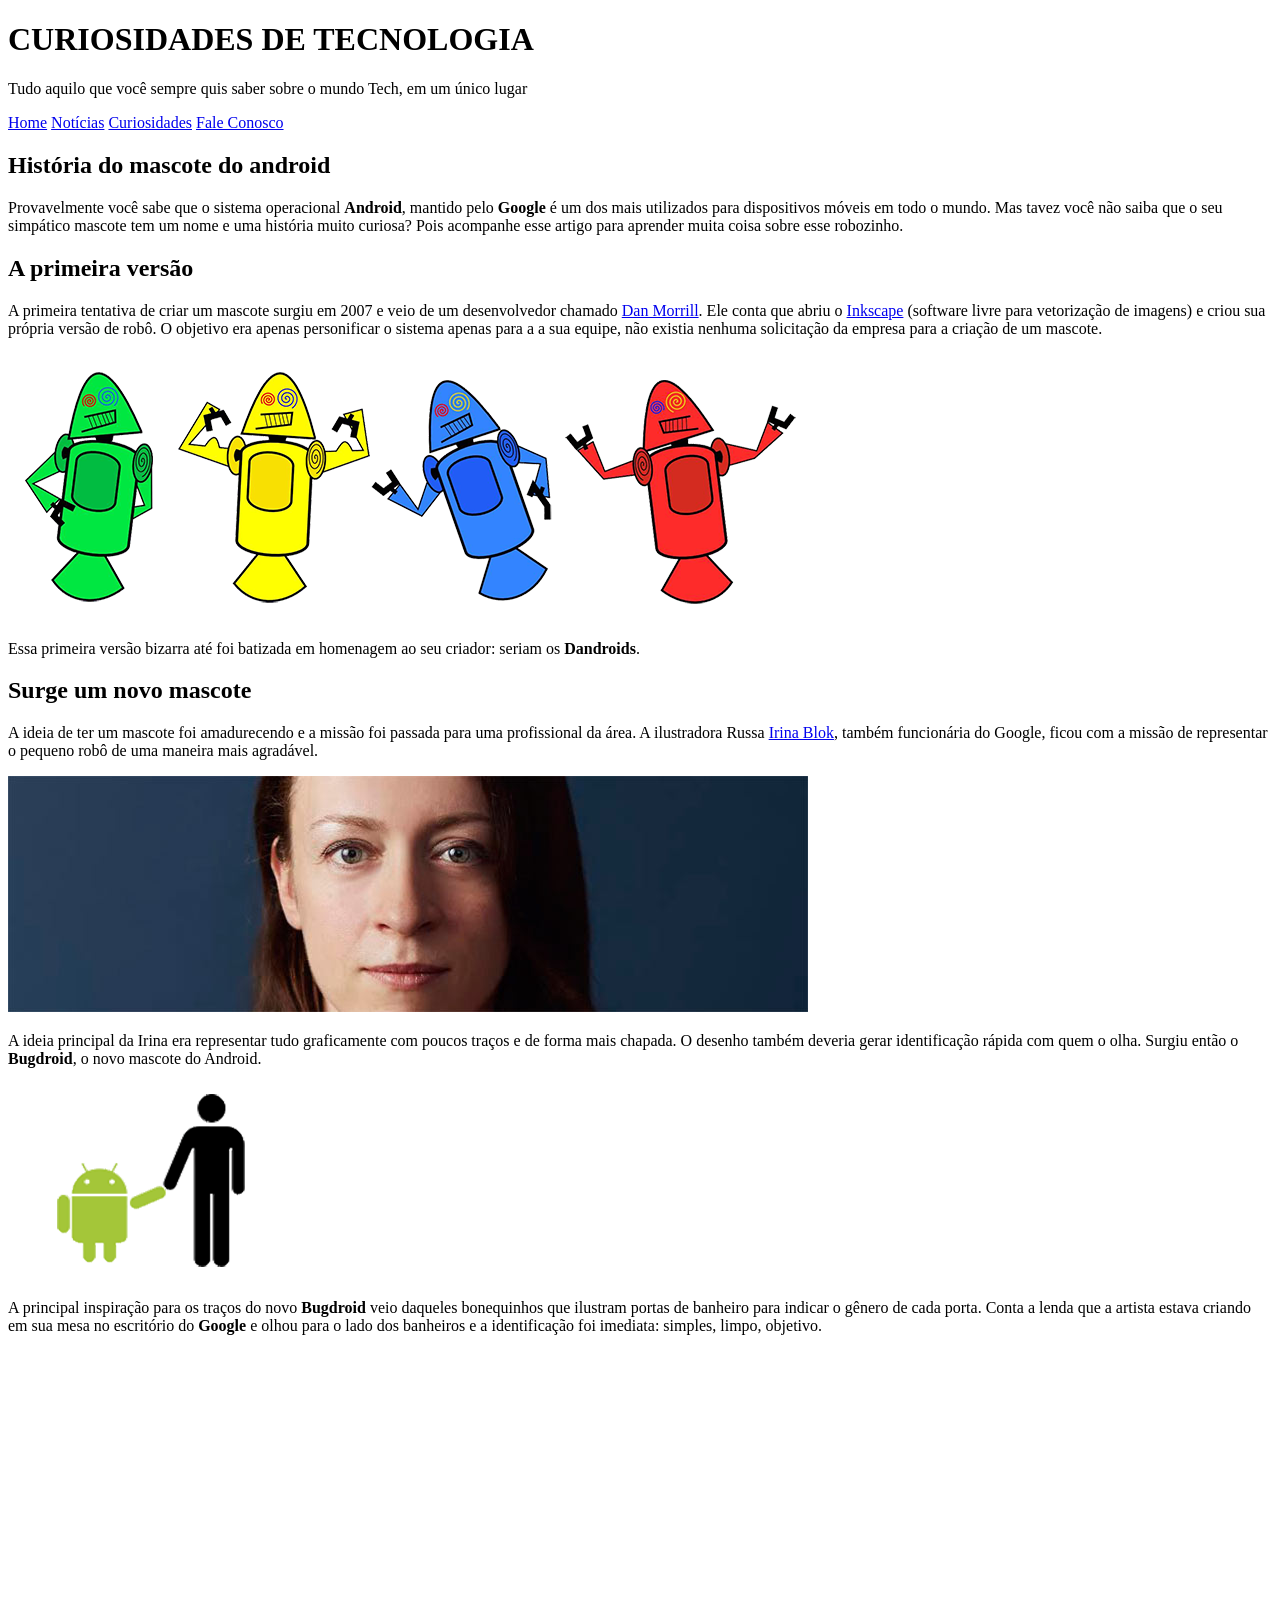
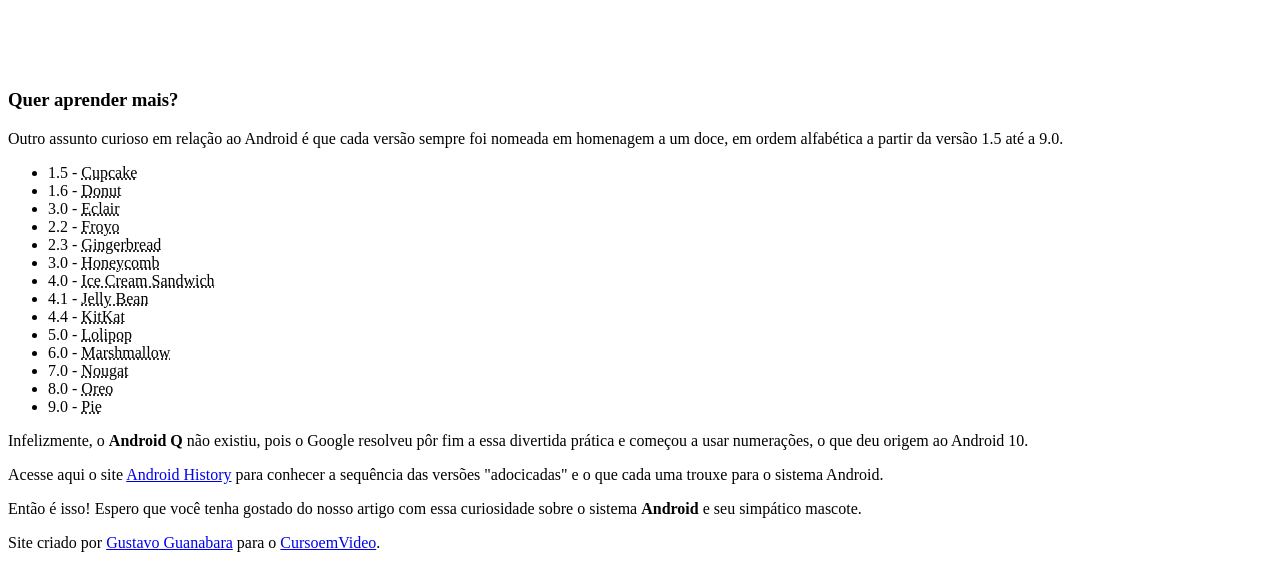
==== index.html @ 2d3b49c1 "Alterei o nome para index" ====
<!DOCTYPE html>
<html lang="pt-br">
<head>
    <meta charset="UTF-8">
    <meta http-equiv="X-UA-Compatible" content="IE=edge">
    <meta name="viewport" content="width=device-width, initial-scale=1.0">
    <title>Como surgiu o mascote do Android</title>
    <link rel="stylesheet" href="style.css">
    <link rel="shortcut icon" href="materiais/imagens/favicon.ico" type="image/x-icon">

</head>
<body>

    <header>
                <h1>CURIOSIDADES DE TECNOLOGIA</h1>
                <p>Tudo aquilo que você sempre quis saber sobre o mundo Tech, em um único lugar</p>
    </header>

    <nav>
                <a href="#">Home</a>
                <a href="#">Notícias</a>
                <a href="#">Curiosidades</a>
                <a href="#">Fale Conosco</a>
    </nav>

    <main>
        <article class="artigo">
                
            <h1>História do mascote do android</h1>
                <p class="conteudo">Provavelmente você sabe que o sistema operacional <strong>Android</strong>, mantido pelo <strong>Google</strong> é um dos mais utilizados para dispositivos móveis em todo o mundo. Mas tavez você não saiba que o seu simpático mascote tem um nome e uma história muito curiosa? Pois acompanhe esse artigo para aprender muita coisa sobre esse robozinho.</p>

                <h2>A primeira versão</h2>
                    
                <p>A primeira tentativa de criar um mascote surgiu em 2007 e veio de um desenvolvedor chamado <a class="externo" href="https://androidcommunity.com/dan-morrill-shows-us-the-android-mascot-that-almost-was-20130103/" target="_blank">Dan Morrill</a>. Ele conta que abriu o <a class="externo" href="https://inkscape.org" target="_blank">Inkscape</a> (software livre para vetorização de imagens) e criou sua própria versão de robô. O objetivo era apenas personificar o sistema apenas para a a sua equipe, não existia nenhuma solicitação da empresa para a criação de um mascote.</p>

                <picture>
                    <source media="(max-width:670px )" srcset="materiais/imagens/dan-droids-pq.png">
                    <img src="materiais/imagens/dan-droids.png" alt="Primeiro mascote do Android"> 
                </picture>

                <p>Essa primeira versão bizarra até foi batizada em homenagem ao seu criador: seriam os <strong>Dandroids</strong>.</p>   

                    
                <h2>Surge um novo mascote</h2>

                <p>A ideia de ter um mascote foi amadurecendo e a missão foi passada para uma profissional da área. A ilustradora Russa <a class="externo" href="https://www.irinablok.com" target="_blank">Irina Blok</a>, também funcionária do Google, ficou com a missão de representar o pequeno robô de uma maneira mais agradável.</p>

                <picture>
                        <source media="(max-width:670px )" srcset="materiais/imagens/irina-blok-pq.jpg">
                        <img src="materiais/imagens/irina-blok.jpg" alt="Irina Blok, criadora do Bugdroid">
                </picture>

                <p>A ideia principal da Irina era representar tudo graficamente com poucos traços e de forma mais chapada. O desenho também deveria gerar identificação rápida com quem o olha. Surgiu então o <strong>Bugdroid</strong>, o novo mascote do Android.</p>

                <img src="materiais/imagens/bugdroid.png" class="pequena" alt="Bugdroid">

                <p>A principal inspiração para os traços do novo <strong>Bugdroid</strong> veio daqueles bonequinhos que ilustram portas de banheiro para indicar o gênero de cada porta. Conta a lenda que a artista estava criando em sua mesa no escritório do <strong>Google</strong> e olhou para o lado dos banheiros e a identificação foi imediata: simples, limpo, objetivo.</p>

                <div class="video"><iframe width="560" height="315" src="https://www.youtube.com/embed/l2UDgpLz20M" title="The next evolution of Android" frameborder="0" allow="accelerometer; autoplay; clipboard-write; encrypted-media; gyroscope; picture-in-picture" allowfullscreen></iframe></div>
    
        <aside>
                
                <h3>Quer aprender mais?</h3>

                <p>Outro assunto curioso em relação ao Android é que cada versão sempre foi nomeada em homenagem a um doce, em ordem alfabética a partir da versão 1.5 até a 9.0.
                </p>

            <ul>
                <li>1.5 - <abbr title="Bolo de copo">Cupcake</abbr></li>
                <li>1.6 - <abbr title="Rosquinha">Donut</abbr></li>
                <li>3.0 - <abbr title="Bomba">Eclair</abbr></li>
                <li>2.2 - <abbr title="Iogurte Congelado">Froyo</abbr></li>
                <li>2.3 - <abbr title="Biscoito de Gengibre">Gingerbread</abbr></li>
                <li>3.0 - <abbr title="Favo de mel">Honeycomb</abbr></li>
                <li>4.0 - <abbr title="Sanduíche de sorvete">Ice Cream Sandwich</abbr></li>
                <li>4.1 - <abbr title="Jujuba">Jelly Bean</abbr></li>
                <li>4.4 - <abbr title="Kitkat">KitKat</abbr></li>
                <li>5.0 - <abbr title="Pirulito">Lolipop</abbr></li>
                <li>6.0 - <abbr title="Marshmallow">Marshmallow</abbr></li>
                <li>7.0 - <abbr title="Torrone">Nougat</abbr></li>
                <li>8.0 - <abbr title="Oreo">Oreo</abbr></li>
                <li>9.0 - <abbr title="Torta">Pie</abbr> </li>
            </ul>

                <p>Infelizmente, o <strong>Android Q</strong> não existiu, pois o Google resolveu pôr fim a essa divertida prática e começou a usar numerações, o que deu origem ao Android 10.</p>

                <p>Acesse aqui o site <a class="externo" href="https://www.android.com/intl/en_uk/history/#/donut" target="_blank">Android History</a> para conhecer a sequência das versões "adocicadas" e o que cada uma trouxe para o sistema Android.</p>

         </aside>

                <p>Então é isso! Espero que você tenha gostado do nosso artigo com essa curiosidade sobre o sistema <strong>Android</strong> e seu simpático mascote.</p>

        </article>
       
    </main>

    <footer>

                <p>Site criado por <a href="https://gustavoguanabara.github.io" target="_blank">Gustavo Guanabara</a> para o <a href="https://www.youtube.com/c/CursoemVídeo" target="_blank">CursoemVideo</a>.</p>
    </footer>
    
</body>
</html>
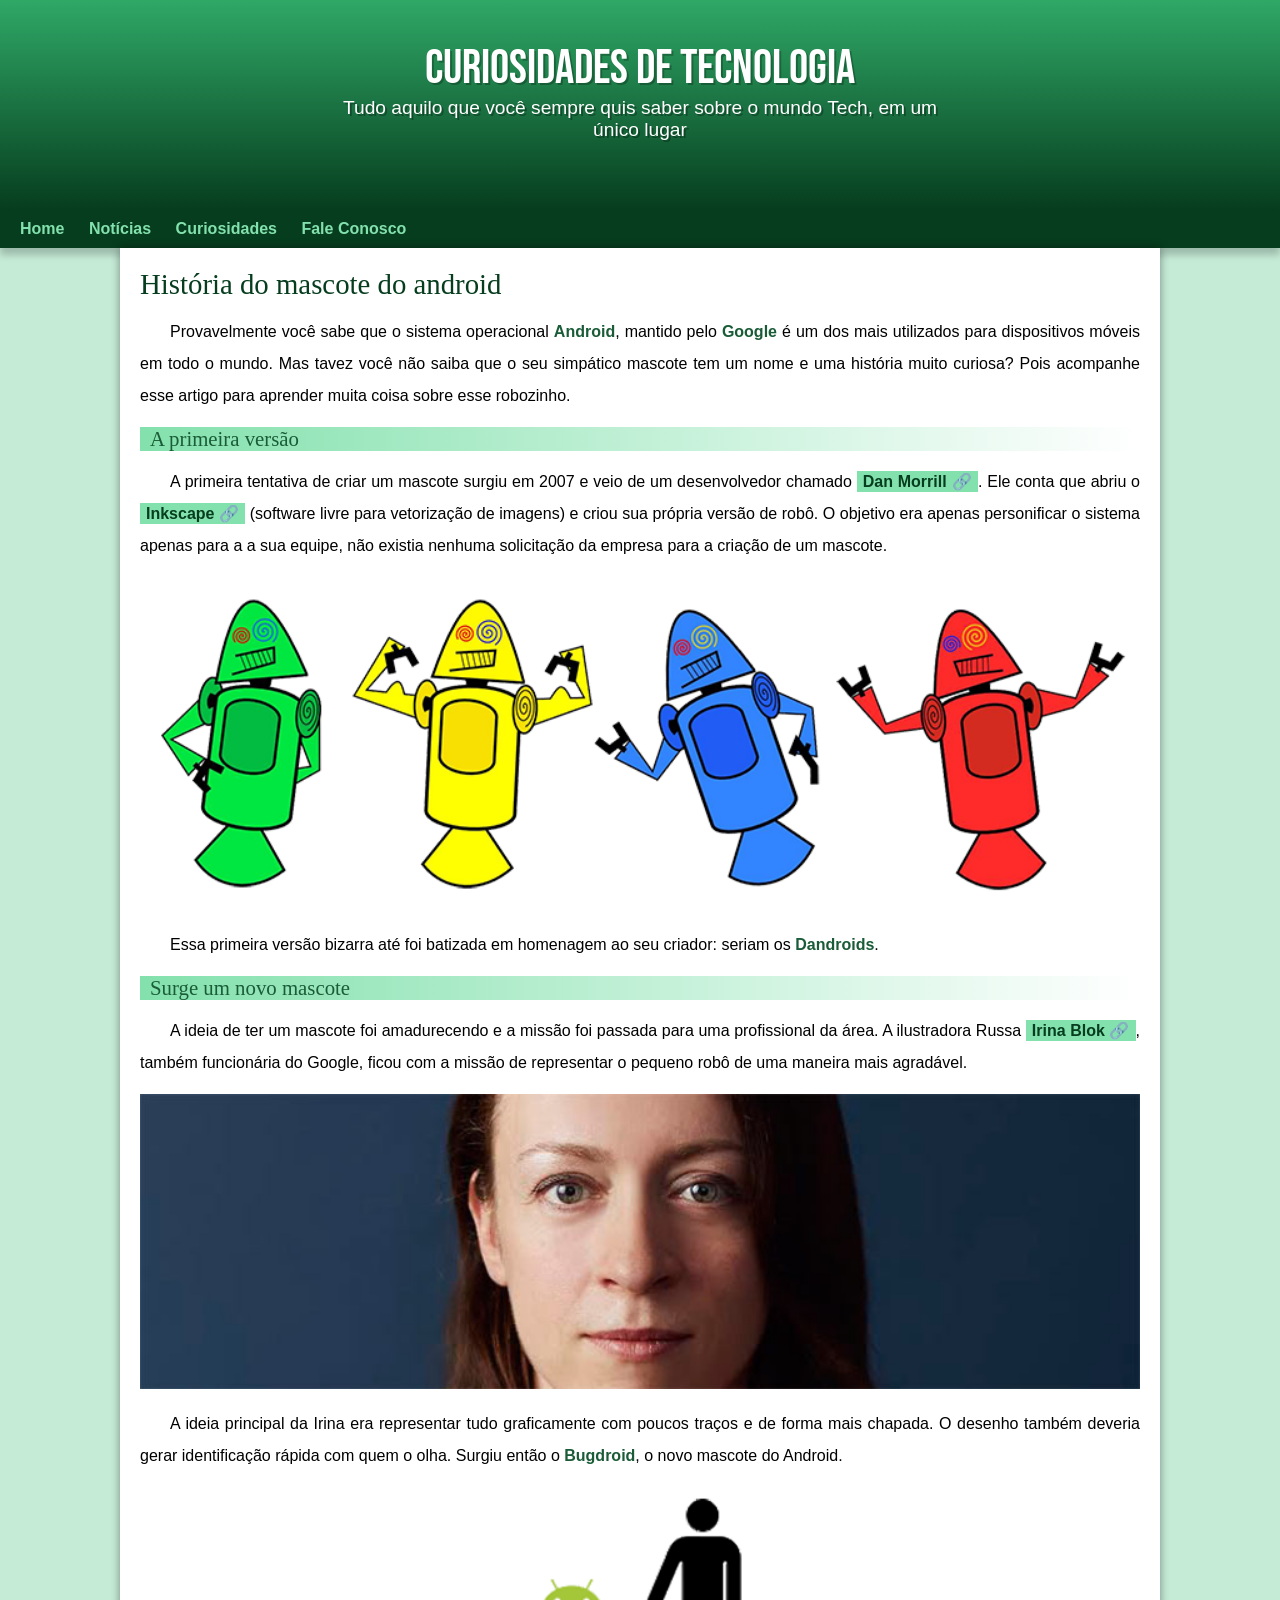
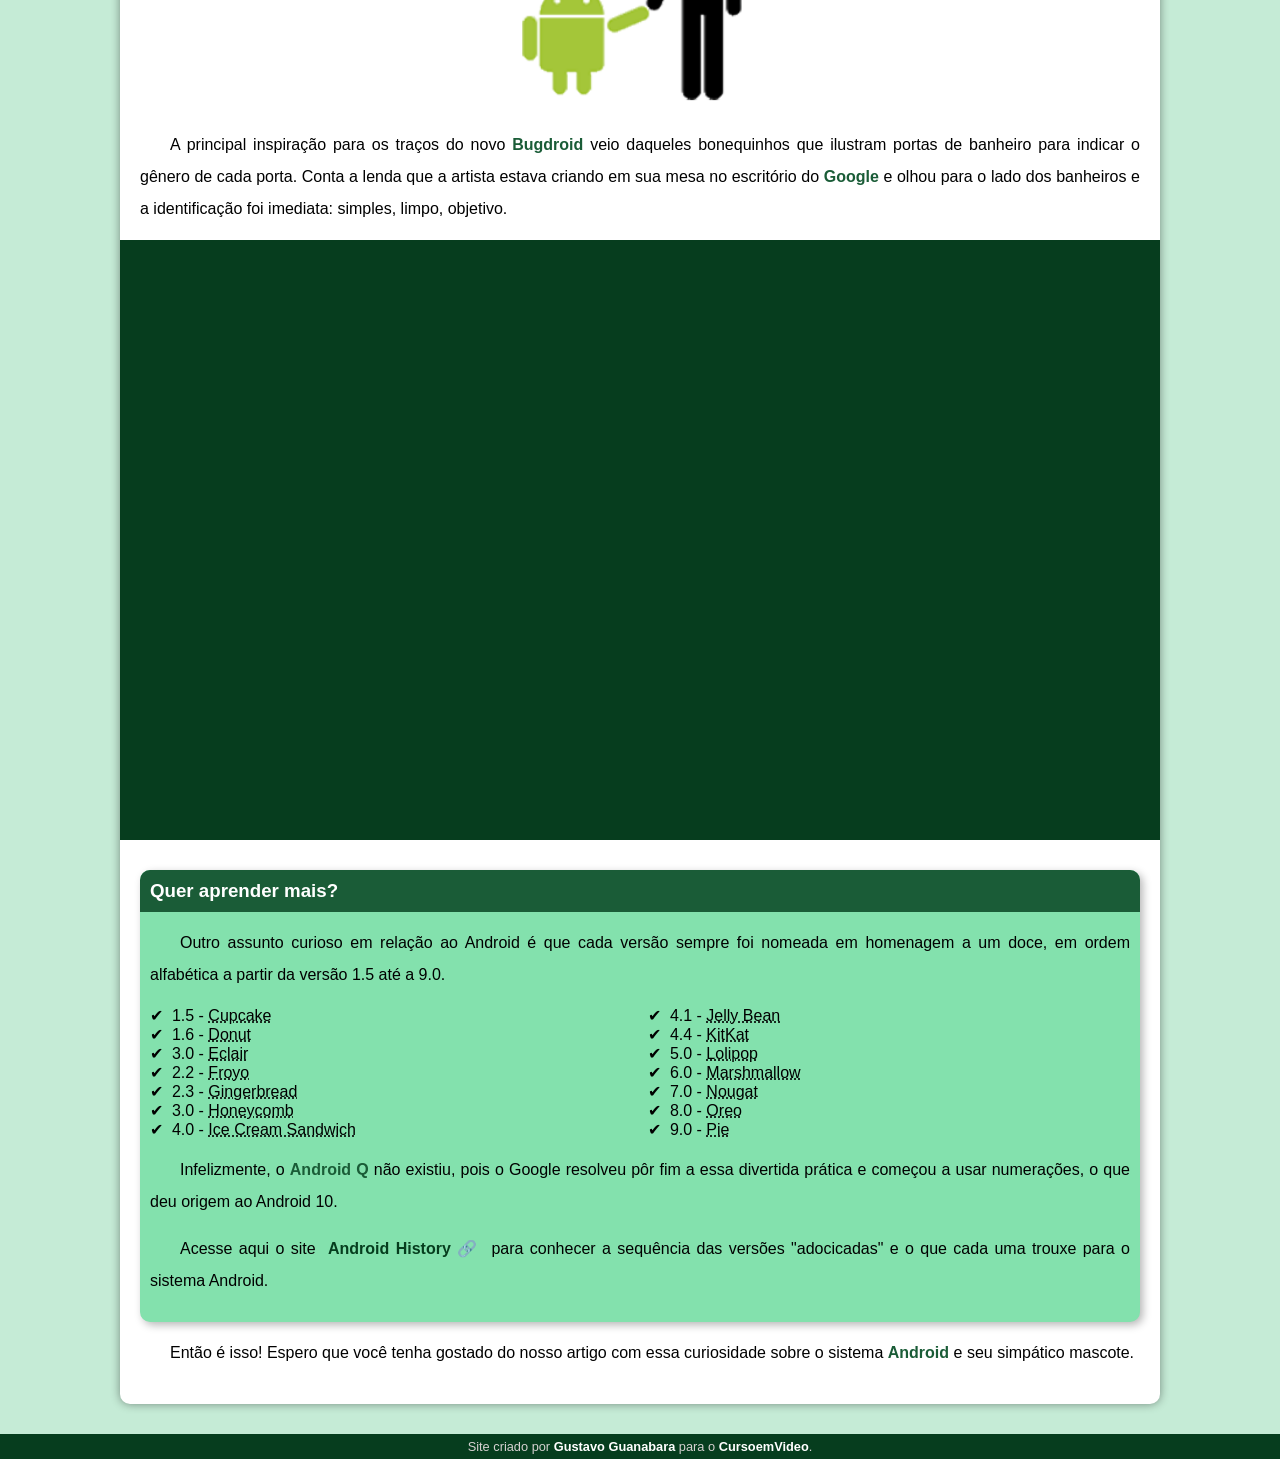
==== commit ef27447c: "configurei folha de estilo css" ====
--- a/index.html
+++ b/index.html
@@ -5,7 +5,7 @@
     <meta http-equiv="X-UA-Compatible" content="IE=edge">
     <meta name="viewport" content="width=device-width, initial-scale=1.0">
     <title>Como surgiu o mascote do Android</title>
-    <link rel="stylesheet" href="style.css">
+    <link rel="stylesheet" href="materiais/estilo/style.css">
     <link rel="shortcut icon" href="materiais/imagens/favicon.ico" type="image/x-icon">
 
 </head>
--- a/materiais/estilo/style.css
+++ b/materiais/estilo/style.css
@@ -0,0 +1,237 @@
+@charset "UTF-8";
+
+@import url('https://fonts.googleapis.com/css2?family=Bebas+Neue&display=swap');
+
+@font-face {
+    font-family:Android;
+    src: url(idroid.otf.otf) format('opentype');
+    font-weight: normal; 
+}
+
+
+/*
+Cores que serão utilizadas:
+#c5ebd6 
+#83e1ad
+#3ddc84
+#2fa866
+#1a5c37
+#063d1e
+*/
+
+:root{
+    --cor0:#c5ebd6;
+    --cor1:#83e1ad;
+    --cor2:#3ddc84;
+    --cor3:#2fa866;
+    --cor4:#1a5c37;
+    --cor5:#063d1e;
+
+    --fonte-padrao: Arial, Verdana, Helvetica, sans-serif; 
+    --fonte-destaque:'Bebas Neue', cursive;
+    --fonte-android:'Android', cursive; 
+
+}     
+
+*{
+    margin: 0px;
+    padding: 0px;
+    min-width: 280px;
+}
+    
+body{
+    font-family:var(--fonte-padrao);
+    margin: 0px;
+    background-color: var(--cor0);
+}
+
+a.externo::after{
+    content: '\00A0\1F517';
+}
+    
+
+header > h1 {
+    color: white;
+    font-family: var(--fonte-destaque);
+    margin: 0px;
+    text-align: center;
+    font-size: 3em;
+    text-shadow: 2px 2px rgba(0, 0, 0, 0.247);
+    font-weight: normal;
+    
+}
+
+header > p{
+    color: white;
+    margin: auto;
+    text-align: center;
+    font-family: var(--fonte-padrao);
+    font-size: 1.2em;
+    max-width:600px;
+    padding-right: 10px;
+    padding-left: 10px;
+    text-shadow: 2px 2px rgba(0, 0, 0, 0.308);
+    margin-bottom: 20px;
+    
+}
+   
+   header{
+    background-image: linear-gradient(to bottom,var(--cor3), var(--cor5));
+    font-family: var(--fonte-destaque);
+    color: var(--cor3);
+    padding: 20px 20px 20px 20px;
+    margin: auto;
+    min-height: 150px;
+    padding-top: 40px;
+    
+}
+
+nav {
+    margin:auto;
+    box-shadow: 0px 7px 7px 0px rgba(10, 10, 10, 0.212);
+    text-align: left;
+    font-family: var(--fonte-padrao);
+    text-decoration: none;
+    padding: 10px;
+    background-color: var(--cor5);
+    font-weight: bold;
+   
+} 
+
+nav > a{
+    text-decoration: none;
+    color: var(--cor1);
+    padding: 10px;
+    margin: auto;
+    border-radius: 5px;
+    transition-duration: 0,5s;
+}
+
+nav > a:hover{
+    background-color: var(--cor3);
+    color: var(--cor5);
+}
+
+main h1{
+    color: var(--cor5);
+    font-family: var(--fonte-android);
+    background-image:linear-gradient(to right,#2fa866 #c5ebd6);
+    font-weight: normal;
+    font-size: 1.8em;
+    
+}
+
+main h2{
+    font-family: var(--fonte-android);
+    color: var(--cor4);
+    font-size: 1.3em;
+    background-image:linear-gradient(to right, #83e1ad, transparent);
+    text-indent: 10px;
+    font-weight: normal;
+}
+
+main p{
+    margin: 15px 0px;
+    text-align: justify;
+    text-indent: 30px;
+    line-height: 2em;
+    font-size: 1em;
+}
+
+main strong{
+    color: var(--cor4);
+    font-weight: bold;
+}
+
+main a{
+    text-decoration: none;
+    font-weight: bold;
+    color: var(--cor5);
+    background-color: var(--cor1);
+    padding: 2px 6px;
+}
+
+main a:hover{
+    text-decoration: underline;
+    color: var(--cor4);
+}
+
+main img{
+    width: 100%;
+}
+
+main img.pequena{
+    display: block;
+    margin: auto;
+    max-width: 350px;
+}
+
+main{
+   min-width: 300px;
+   max-width: 1000px;
+   background-color: white;
+   margin: auto;
+   border-bottom-left-radius: 10px;
+   border-bottom-right-radius: 10px;
+   padding: 20px;
+   box-shadow: 0px 0px 10px rgba(0, 0, 0, 0.411);
+   margin-bottom: 30px;
+   margin-top:0px;
+
+}
+
+div.video{
+    background-color: var(--cor5);
+    margin: 0px -20px 30px -20px;
+    padding: 20px;
+    position: relative;
+    padding-bottom: 58%;
+}
+
+div.video > iframe {
+    position: absolute;
+    top:5%;
+    left:5%;
+    width:90%;
+    height:90%;
+}
+
+aside{
+    background-color: var(--cor1);
+    border-radius: 10px;
+    padding: 10px;
+    box-shadow: 3px 3px 8px rgba(0, 0, 0, 0.288);
+}
+
+aside > h3{
+    background-color: var(--cor4);
+    color: white;
+    padding: 10px;
+    margin: -10px -10px 0 -10px;
+    border-radius: 10px 10px 0px 0px;
+}
+
+aside > ul{
+    list-style-type:'\2714\00A0\00A0';
+    list-style-position: inside;
+    columns: 2;
+}
+
+footer > p{
+    background-color: var(--cor5);
+    text-align: center;
+    color: rgb(214, 209, 209);
+    font-size: 0.8em;
+    padding: 5px;
+}
+
+footer a{
+    color:white;
+    font-weight: bolder;
+    text-decoration: none;
+}
+
+footer a:hover{
+    text-decoration: underline;
+    color: var(--cor1);
+}
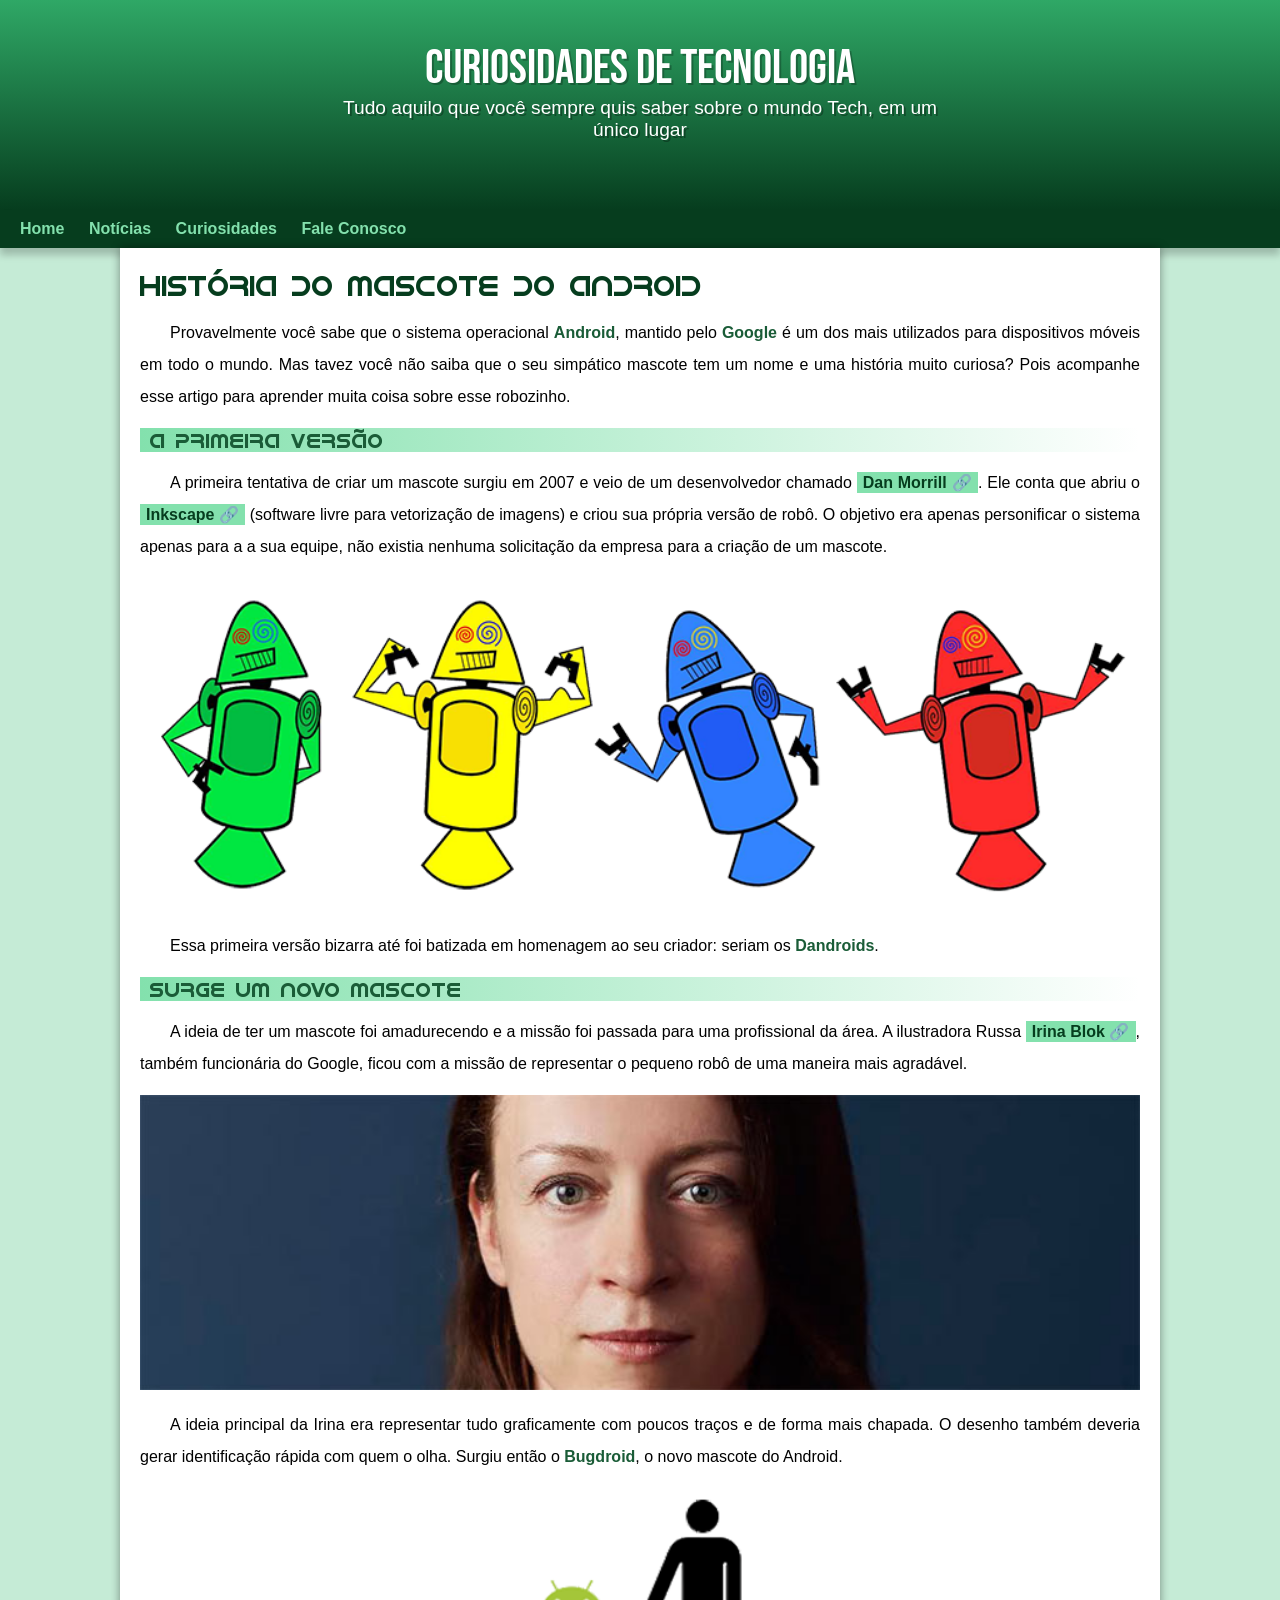
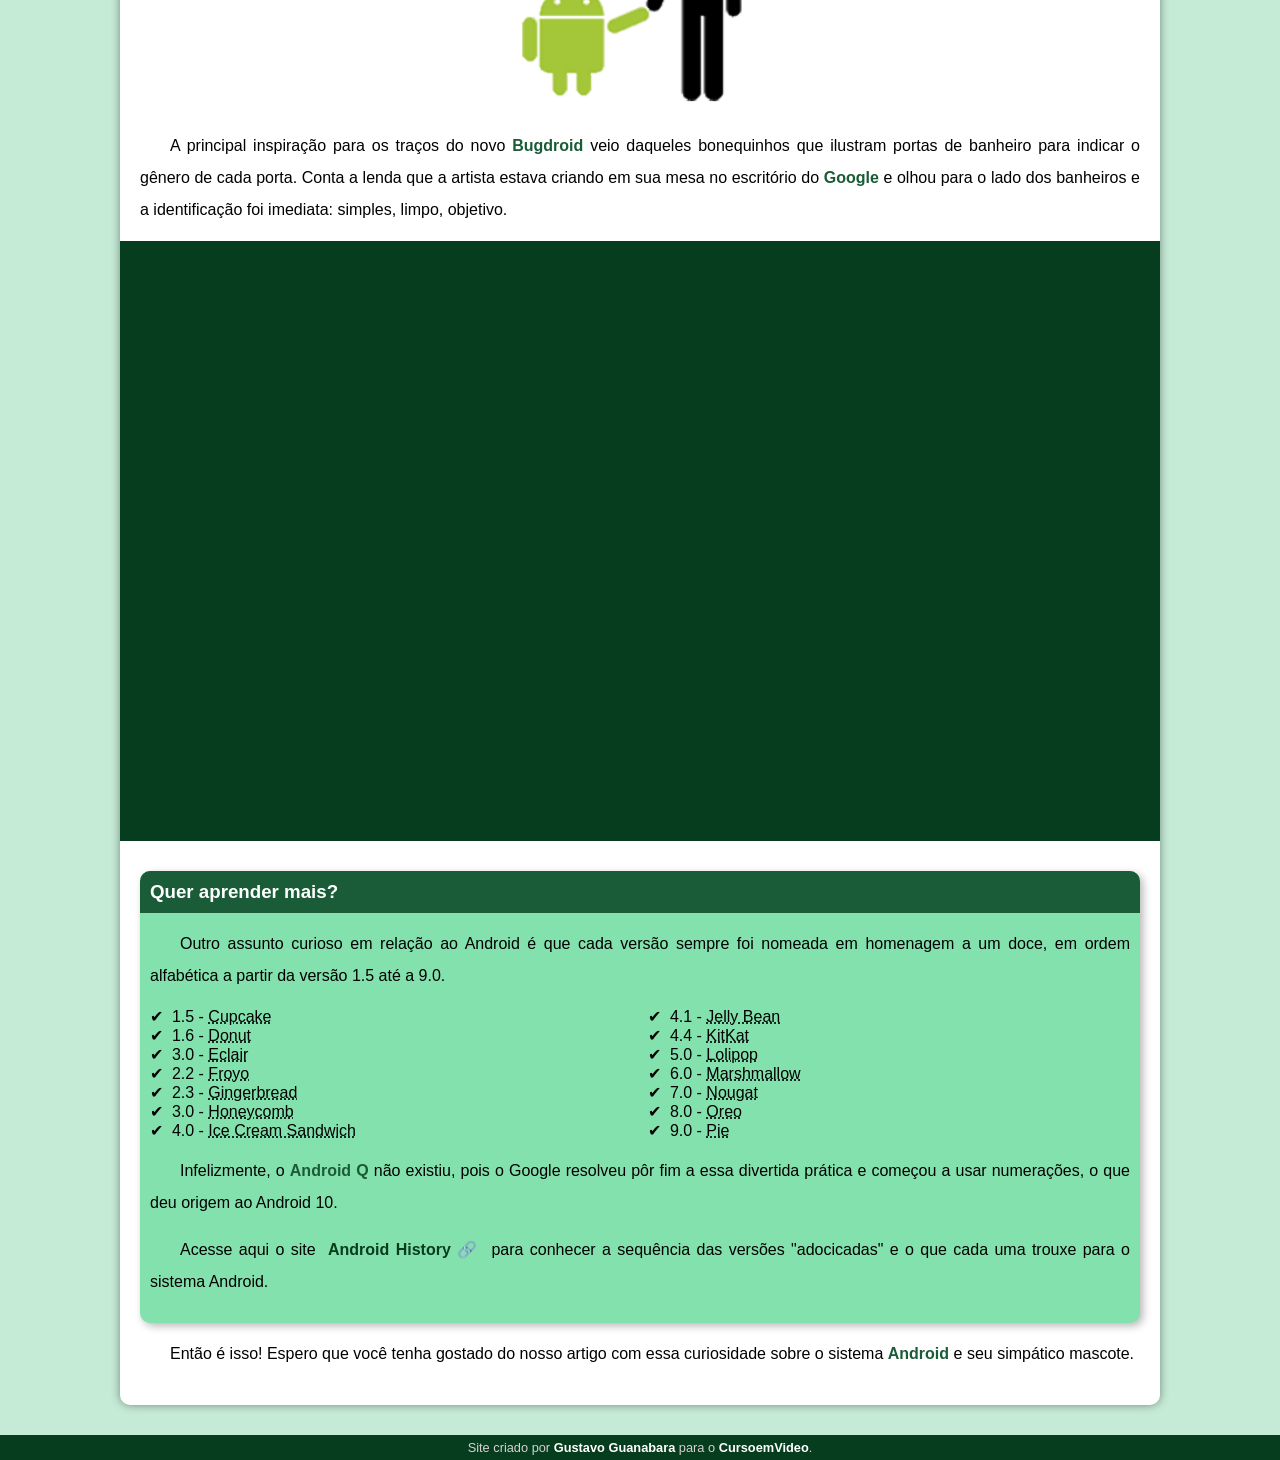
==== commit b9f27a27: "configurei folhas de estilo" ====
--- a/index.html
+++ b/index.html
@@ -5,7 +5,7 @@
     <meta http-equiv="X-UA-Compatible" content="IE=edge">
     <meta name="viewport" content="width=device-width, initial-scale=1.0">
     <title>Como surgiu o mascote do Android</title>
-    <link rel="stylesheet" href="materiais/estilo/style.css">
+    <link rel="stylesheet" href="style.css">
     <link rel="shortcut icon" href="materiais/imagens/favicon.ico" type="image/x-icon">
 
 </head>
--- a/style.css
+++ b/style.css
@@ -0,0 +1,237 @@
+@charset "UTF-8";
+
+@import url('https://fonts.googleapis.com/css2?family=Bebas+Neue&display=swap');
+
+@font-face {
+    font-family:Android;
+    src: url(idroid.otf.otf) format('opentype');
+    font-weight: normal; 
+}
+
+
+/*
+Cores que serão utilizadas:
+#c5ebd6 
+#83e1ad
+#3ddc84
+#2fa866
+#1a5c37
+#063d1e
+*/
+
+:root{
+    --cor0:#c5ebd6;
+    --cor1:#83e1ad;
+    --cor2:#3ddc84;
+    --cor3:#2fa866;
+    --cor4:#1a5c37;
+    --cor5:#063d1e;
+
+    --fonte-padrao: Arial, Verdana, Helvetica, sans-serif; 
+    --fonte-destaque:'Bebas Neue', cursive;
+    --fonte-android:'Android', cursive; 
+
+}     
+
+*{
+    margin: 0px;
+    padding: 0px;
+    min-width: 280px;
+}
+    
+body{
+    font-family:var(--fonte-padrao);
+    margin: 0px;
+    background-color: var(--cor0);
+}
+
+a.externo::after{
+    content: '\00A0\1F517';
+}
+    
+
+header > h1 {
+    color: white;
+    font-family: var(--fonte-destaque);
+    margin: 0px;
+    text-align: center;
+    font-size: 3em;
+    text-shadow: 2px 2px rgba(0, 0, 0, 0.247);
+    font-weight: normal;
+    
+}
+
+header > p{
+    color: white;
+    margin: auto;
+    text-align: center;
+    font-family: var(--fonte-padrao);
+    font-size: 1.2em;
+    max-width:600px;
+    padding-right: 10px;
+    padding-left: 10px;
+    text-shadow: 2px 2px rgba(0, 0, 0, 0.308);
+    margin-bottom: 20px;
+    
+}
+   
+   header{
+    background-image: linear-gradient(to bottom,var(--cor3), var(--cor5));
+    font-family: var(--fonte-destaque);
+    color: var(--cor3);
+    padding: 20px 20px 20px 20px;
+    margin: auto;
+    min-height: 150px;
+    padding-top: 40px;
+    
+}
+
+nav {
+    margin:auto;
+    box-shadow: 0px 7px 7px 0px rgba(10, 10, 10, 0.212);
+    text-align: left;
+    font-family: var(--fonte-padrao);
+    text-decoration: none;
+    padding: 10px;
+    background-color: var(--cor5);
+    font-weight: bold;
+   
+} 
+
+nav > a{
+    text-decoration: none;
+    color: var(--cor1);
+    padding: 10px;
+    margin: auto;
+    border-radius: 5px;
+    transition-duration: 0,5s;
+}
+
+nav > a:hover{
+    background-color: var(--cor3);
+    color: var(--cor5);
+}
+
+main h1{
+    color: var(--cor5);
+    font-family: var(--fonte-android);
+    background-image:linear-gradient(to right,#2fa866 #c5ebd6);
+    font-weight: normal;
+    font-size: 1.8em;
+    
+}
+
+main h2{
+    font-family: var(--fonte-android);
+    color: var(--cor4);
+    font-size: 1.3em;
+    background-image:linear-gradient(to right, #83e1ad, transparent);
+    text-indent: 10px;
+    font-weight: normal;
+}
+
+main p{
+    margin: 15px 0px;
+    text-align: justify;
+    text-indent: 30px;
+    line-height: 2em;
+    font-size: 1em;
+}
+
+main strong{
+    color: var(--cor4);
+    font-weight: bold;
+}
+
+main a{
+    text-decoration: none;
+    font-weight: bold;
+    color: var(--cor5);
+    background-color: var(--cor1);
+    padding: 2px 6px;
+}
+
+main a:hover{
+    text-decoration: underline;
+    color: var(--cor4);
+}
+
+main img{
+    width: 100%;
+}
+
+main img.pequena{
+    display: block;
+    margin: auto;
+    max-width: 350px;
+}
+
+main{
+   min-width: 300px;
+   max-width: 1000px;
+   background-color: white;
+   margin: auto;
+   border-bottom-left-radius: 10px;
+   border-bottom-right-radius: 10px;
+   padding: 20px;
+   box-shadow: 0px 0px 10px rgba(0, 0, 0, 0.411);
+   margin-bottom: 30px;
+   margin-top:0px;
+
+}
+
+div.video{
+    background-color: var(--cor5);
+    margin: 0px -20px 30px -20px;
+    padding: 20px;
+    position: relative;
+    padding-bottom: 58%;
+}
+
+div.video > iframe {
+    position: absolute;
+    top:5%;
+    left:5%;
+    width:90%;
+    height:90%;
+}
+
+aside{
+    background-color: var(--cor1);
+    border-radius: 10px;
+    padding: 10px;
+    box-shadow: 3px 3px 8px rgba(0, 0, 0, 0.288);
+}
+
+aside > h3{
+    background-color: var(--cor4);
+    color: white;
+    padding: 10px;
+    margin: -10px -10px 0 -10px;
+    border-radius: 10px 10px 0px 0px;
+}
+
+aside > ul{
+    list-style-type:'\2714\00A0\00A0';
+    list-style-position: inside;
+    columns: 2;
+}
+
+footer > p{
+    background-color: var(--cor5);
+    text-align: center;
+    color: rgb(214, 209, 209);
+    font-size: 0.8em;
+    padding: 5px;
+}
+
+footer a{
+    color:white;
+    font-weight: bolder;
+    text-decoration: none;
+}
+
+footer a:hover{
+    text-decoration: underline;
+    color: var(--cor1);
+}
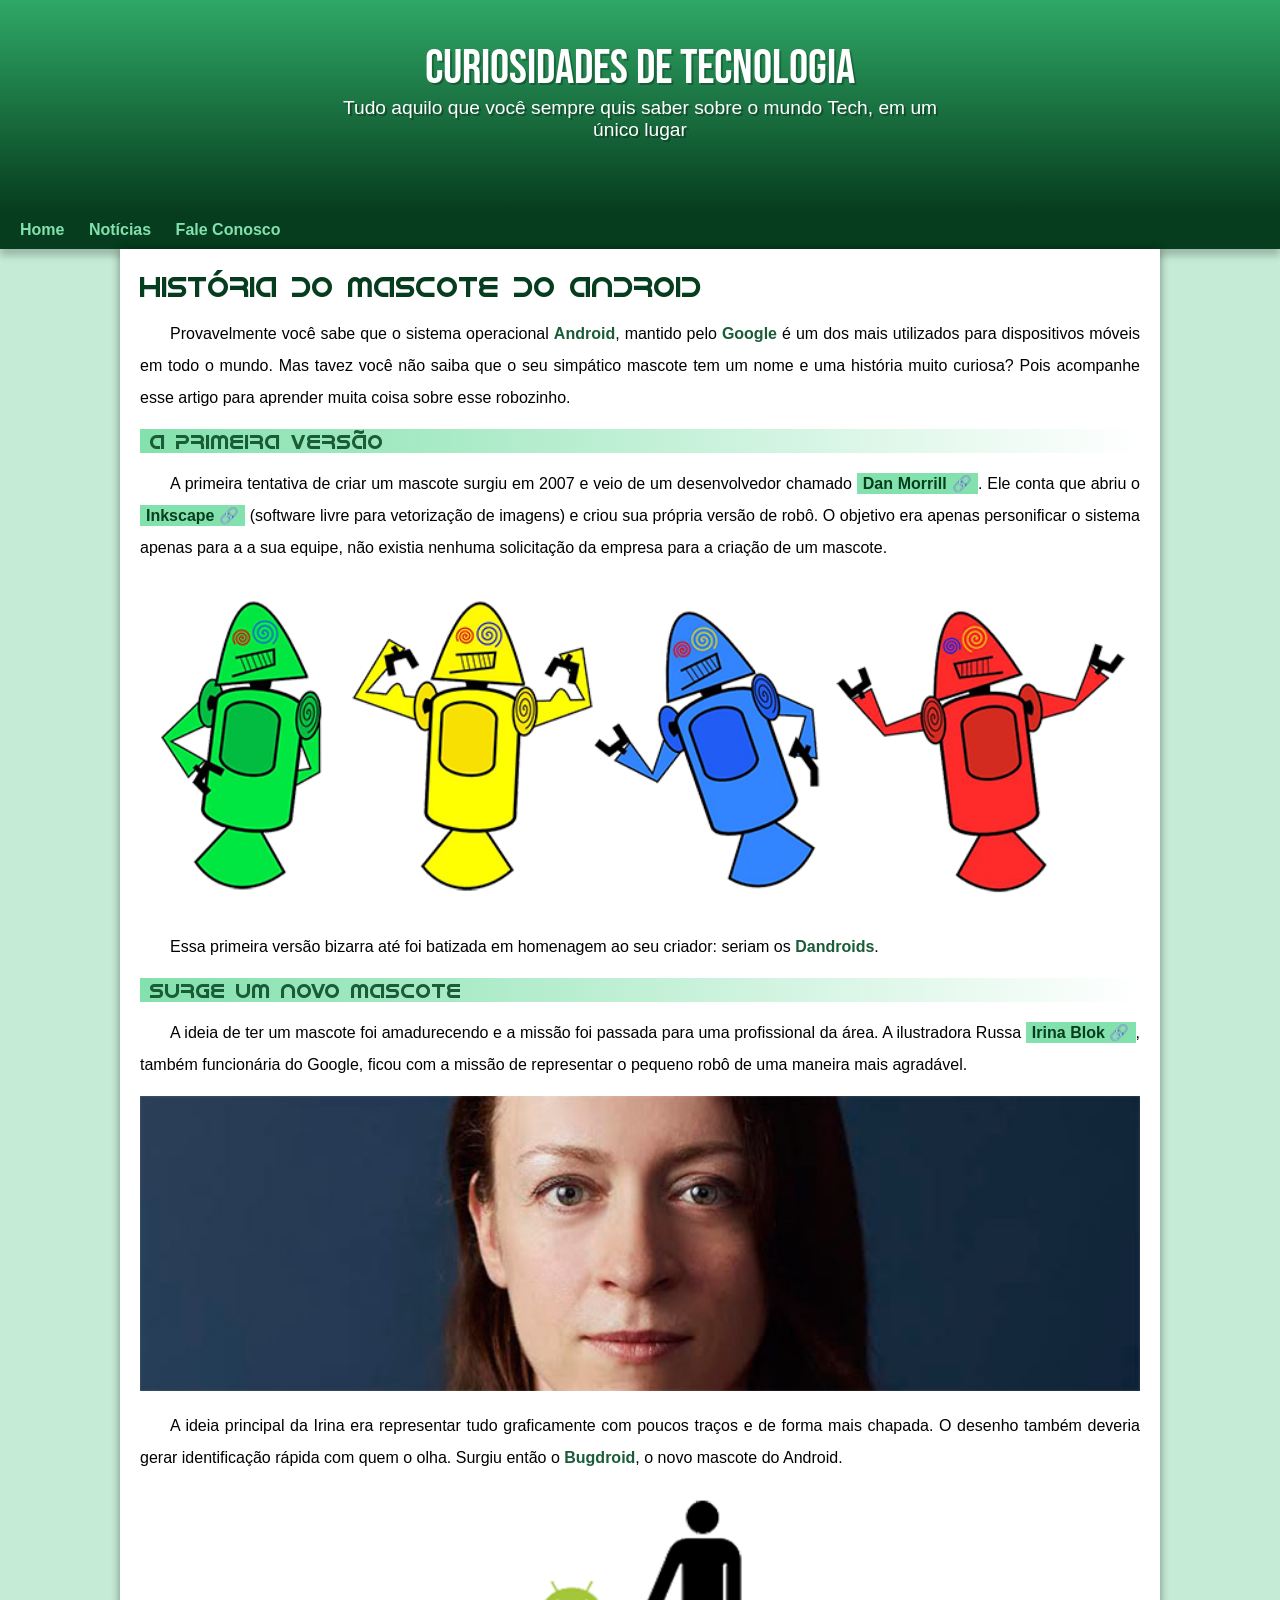
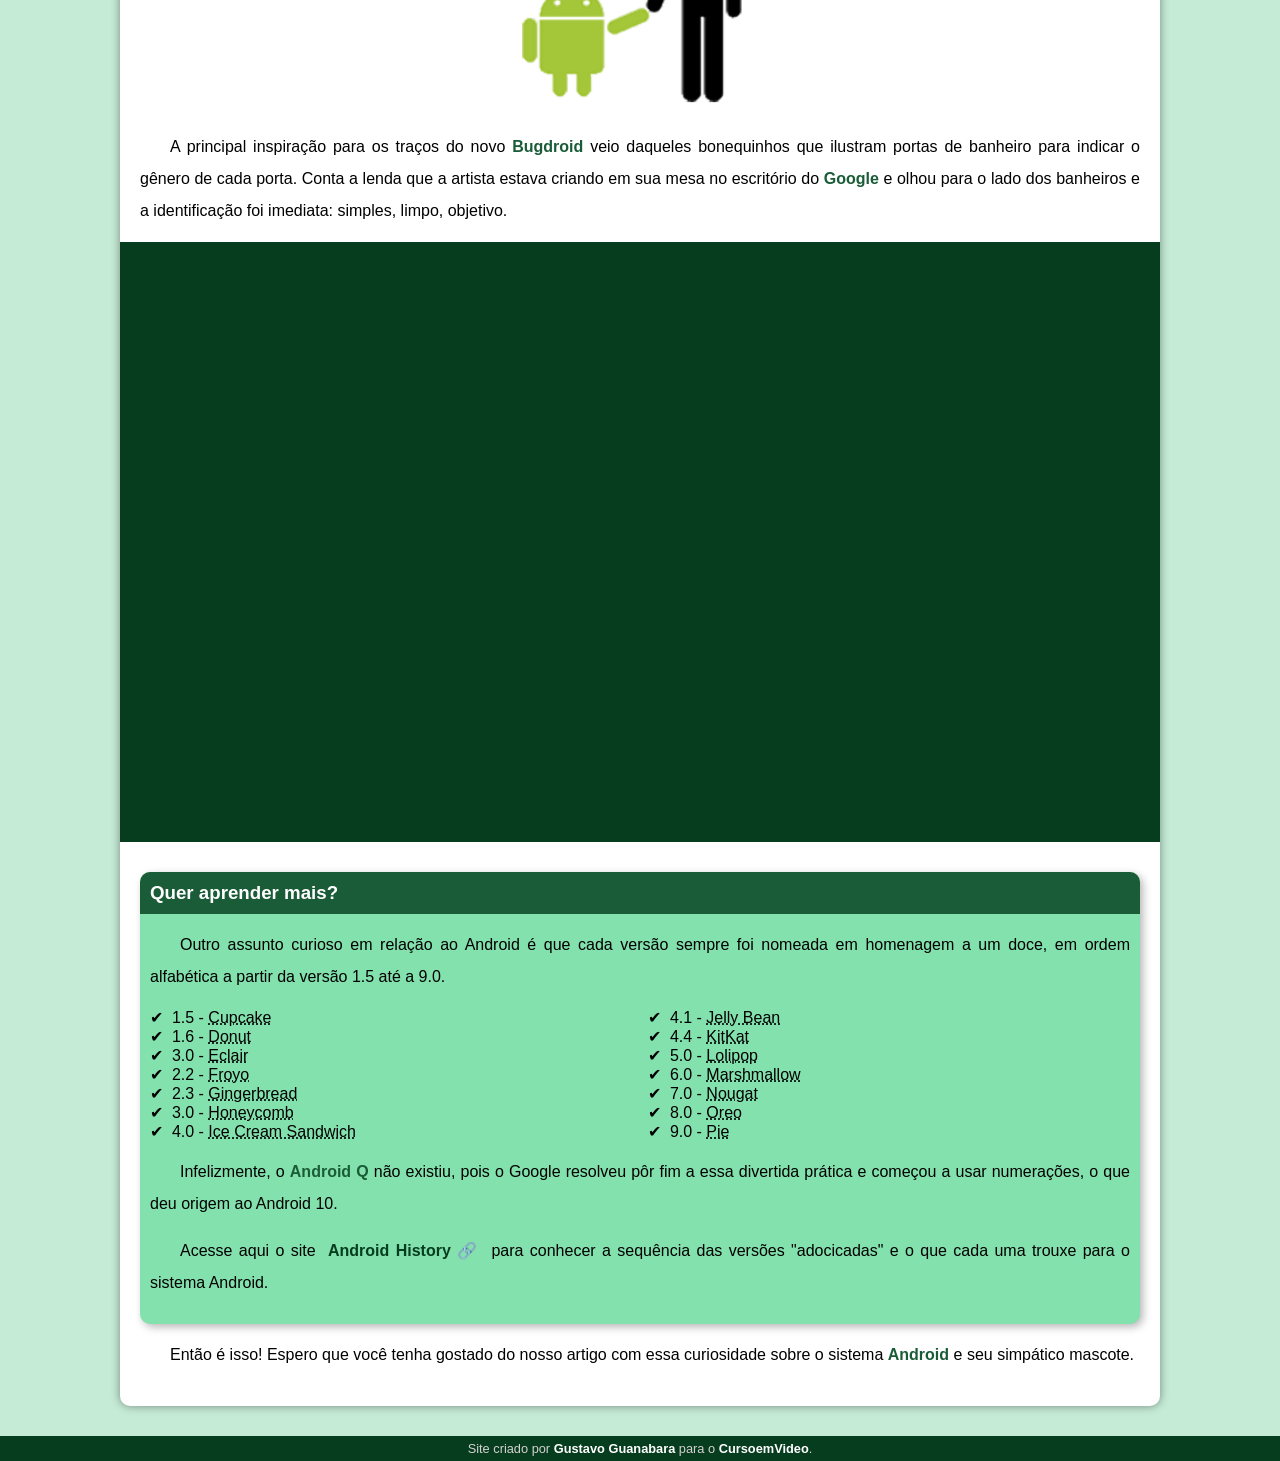
==== commit eb850284: "Alterações de <nav> e margin" ====
--- a/index.html
+++ b/index.html
@@ -19,7 +19,6 @@
     <nav>
                 <a href="#">Home</a>
                 <a href="#">Notícias</a>
-                <a href="#">Curiosidades</a>
                 <a href="#">Fale Conosco</a>
     </nav>
 
--- a/style.css
+++ b/style.css
@@ -4,7 +4,7 @@
 
 @font-face {
     font-family:Android;
-    src: url(idroid.otf.otf) format('opentype');
+    src: url(idroid.otf) format('opentype');
     font-weight: normal; 
 }
 
@@ -71,7 +71,7 @@
     padding-right: 10px;
     padding-left: 10px;
     text-shadow: 2px 2px rgba(0, 0, 0, 0.308);
-    margin-bottom: 20px;
+    padding-bottom: 50px;
     
 }
    
